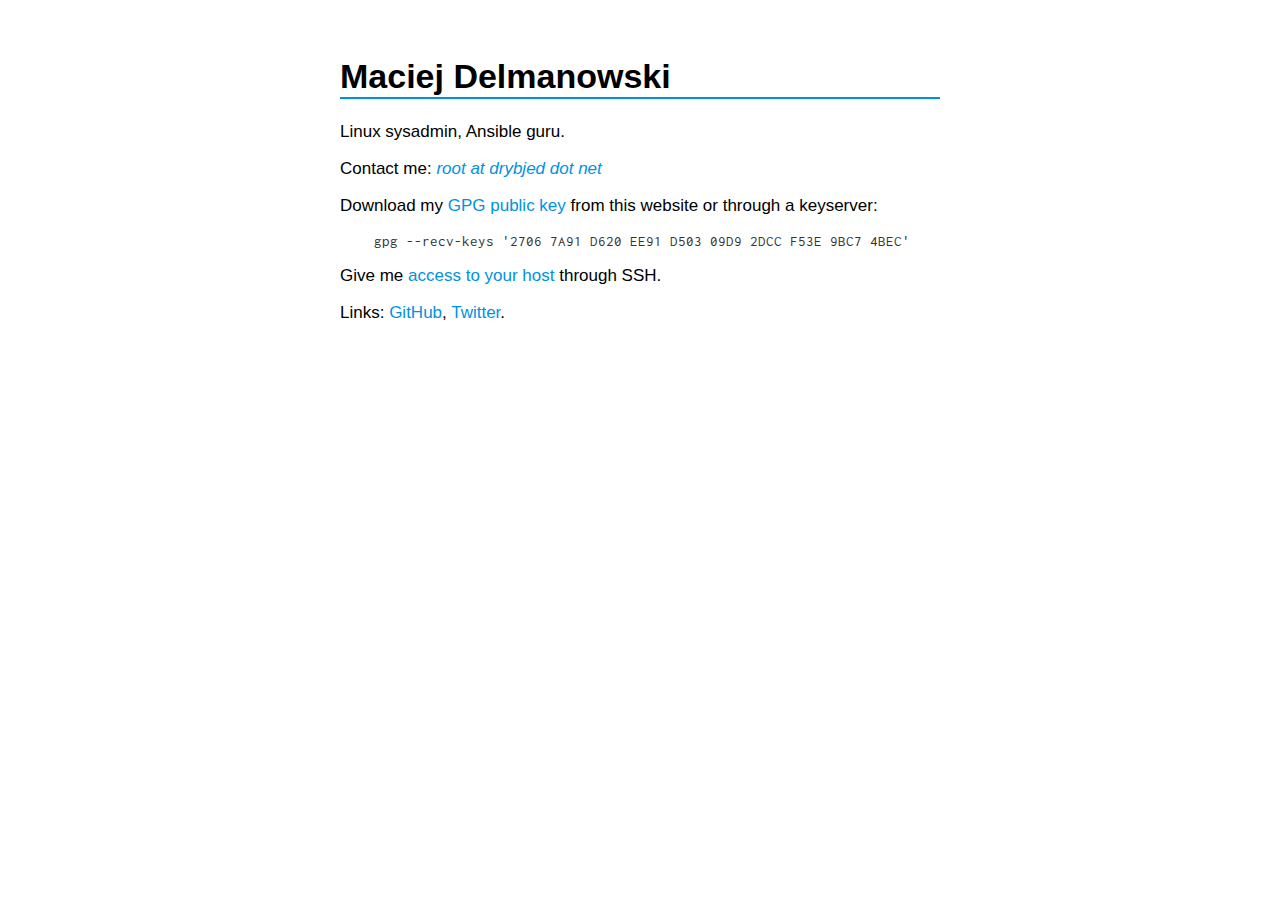
==== index.html @ 434b4e25 "Initialization" ====
<!DOCTYPE html PUBLIC "-//W3C//DTD XHTML 1.0 Strict//EN" "http://www.w3.org/TR/xhtml1/DTD/xhtml1-strict.dtd">
<html xmlns="http://www.w3.org/1999/xhtml" xml:lang="en" lang="en">
  <head>
    <meta http-equiv="Content-Type" content="text/html; charset=utf-8">
    <meta http-equiv="Content-Language" content="en">
    <meta name="viewport" content="width=device-width, initial-scale=1.0">
    <meta name="author" content="41B13D37B3869286029B5435CC9236FC8049EE10">
    <meta name="copyright" content="drybjed.net">
    <meta name="description" content="Personal home page of Maciej Delmanowski">
    <meta name="keywords" content="personal home page">
    <link rel="openid.server"   href="https://www.clavid.com/provider/openid">
    <link rel="openid.delegate" href="http://drybjed.clavid.com">
    <link rel="stylesheet" type="text/css" href="http://fonts.googleapis.com/css?family=Inconsolata|Droid+Sans+Condensed">
    <link rel="stylesheet" type="text/css" href="css/normalize.css" media="screen">
    <link rel="stylesheet" type="text/css" href="css/drybjed.css" media="screen">
    <title>Maciej Delmanowski</title>
  </head>
  <body>
    <div id="content">

    <h1>Maciej Delmanowski</h1>

    <p>Linux sysadmin, Ansible guru.</p>

    <p>Contact me: <em><a href="mailto:drybjed@gmail.com">root at drybjed dot net</a></em></p>

    <p>Download my <a href="/0x2DCCF53E9BC74BEC.asc">GPG public key</a> from this website or through a keyserver:</p>

    <pre>gpg --recv-keys '2706 7A91 D620 EE91 D503 09D9 2DCC F53E 9BC7 4BEC'</pre>

    <p>Give me <a href="/drybjed_ssh.pub">access to your host</a> through SSH.</p>

    <p>Links: <a href="https://github.com/drybjed/">GitHub</a>, <a href="https://twitter.com/drybjed">Twitter</a>.</p>

  </div>
  </body>
</html>
---- css/drybjed.css ----
html {
  font-size: 17px;
  font-family: "Droid Sans Condensed", sans-serif;
}

@media (max-width: 900px) {
  html { font-size: 15px; }
}

@media (max-width: 400px) {
  html { font-size: 13px; }
}

#content {
  margin: 0 auto;
  width: 600px;
  padding: 2rem;
}

@media (max-width: 900px) {
  #content {
    width: 70%;
    padding: 1.5rem;
  }
}

h1 {
  padding-bottom: 0.05em;
  border-bottom: 2px solid #0092DF;
}

a {
  text-decoration: none;
  color: #0092DF;
}

pre {
  font-family: "Inconsolata", monospace;
  font-size: 90%;
  color: #333;
  padding-left: 2rem;
}

@media (max-width: 500px) {
  pre { padding-left: 0rem; }
}
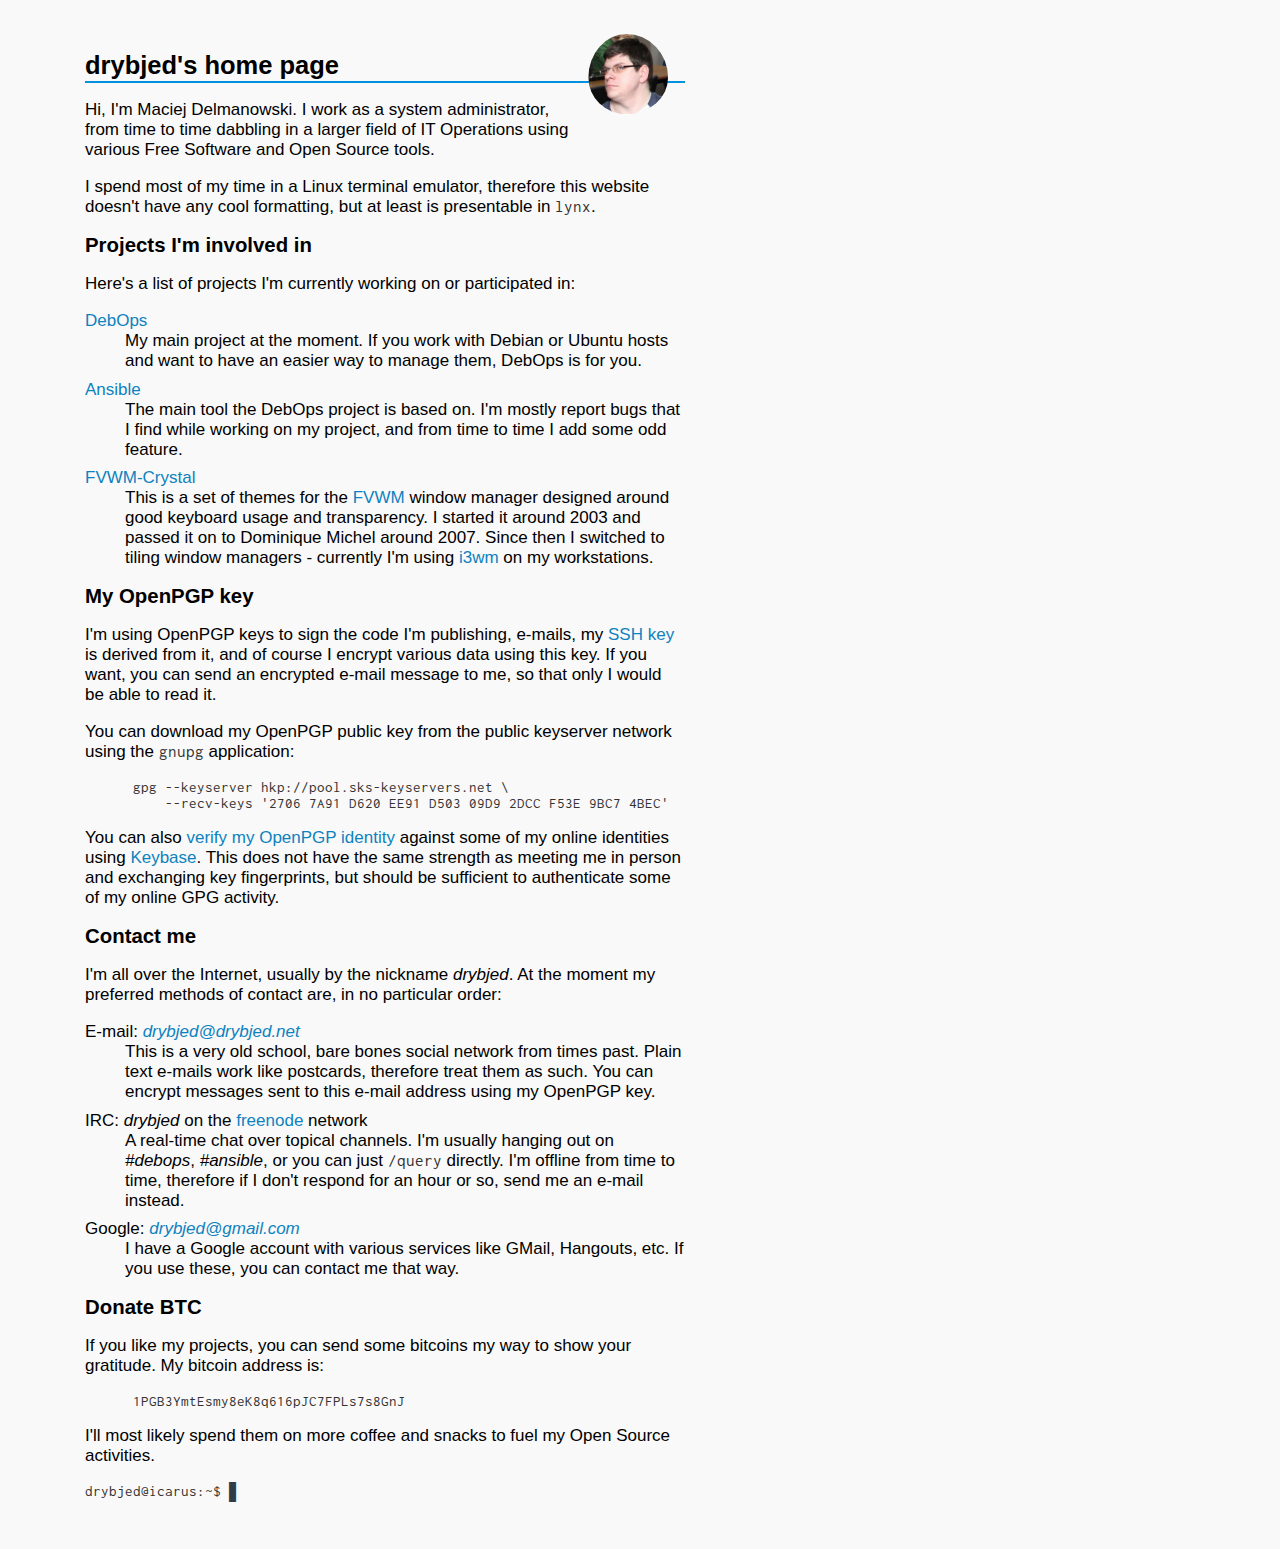
==== commit c43d34c5: "New version of the website" ====
--- a/index.html
+++ b/index.html
@@ -1,37 +1,143 @@
 <!DOCTYPE html PUBLIC "-//W3C//DTD XHTML 1.0 Strict//EN" "http://www.w3.org/TR/xhtml1/DTD/xhtml1-strict.dtd">
 <html xmlns="http://www.w3.org/1999/xhtml" xml:lang="en" lang="en">
   <head>
+
     <meta http-equiv="Content-Type" content="text/html; charset=utf-8">
     <meta http-equiv="Content-Language" content="en">
+
     <meta name="viewport" content="width=device-width, initial-scale=1.0">
     <meta name="author" content="41B13D37B3869286029B5435CC9236FC8049EE10">
     <meta name="copyright" content="drybjed.net">
     <meta name="description" content="Personal home page of Maciej Delmanowski">
     <meta name="keywords" content="personal home page">
+
     <link rel="openid.server"   href="https://www.clavid.com/provider/openid">
     <link rel="openid.delegate" href="http://drybjed.clavid.com">
+
     <link rel="stylesheet" type="text/css" href="http://fonts.googleapis.com/css?family=Inconsolata|Droid+Sans+Condensed">
     <link rel="stylesheet" type="text/css" href="css/normalize.css" media="screen">
     <link rel="stylesheet" type="text/css" href="css/drybjed.css" media="screen">
-    <title>Maciej Delmanowski</title>
+    <link rel="stylesheet" type="text/css" href="css/blinking_cursor.css" media="screen">
+
+    <title>drybjed's home page</title>
+
   </head>
+
+  <!-- Oh, hello there. Nice for you to stop by. Yup, this website is all done by hand, in vim. -->
+
   <body>
+
     <div id="content">
 
-    <h1>Maciej Delmanowski</h1>
+      <img id="avatar" src="drybjed.jpg" />
 
-    <p>Linux sysadmin, Ansible guru.</p>
+      <h1>drybjed's home page</h1>
 
-    <p>Contact me: <em><a href="mailto:drybjed@gmail.com">root at drybjed dot net</a></em></p>
+      <p>Hi, I'm Maciej Delmanowski. I work as a system administrator, from
+      time to time dabbling in a larger field of IT Operations using various
+      Free Software and Open Source tools.</p>
 
-    <p>Download my <a href="/0x2DCCF53E9BC74BEC.asc">GPG public key</a> from this website or through a keyserver:</p>
+      <p>I spend most of my time in a Linux terminal emulator, therefore this
+      website doesn't have any cool formatting, but at least is presentable
+      in <code>lynx</code>.</p>
 
-    <pre>gpg --recv-keys '2706 7A91 D620 EE91 D503 09D9 2DCC F53E 9BC7 4BEC'</pre>
+      <h2>Projects I'm involved in</h2>
 
-    <p>Give me <a href="/drybjed_ssh.pub">access to your host</a> through SSH.</p>
+      <p>Here's a list of projects I'm currently working on or participated in:</p>
 
-    <p>Links: <a href="https://github.com/drybjed/">GitHub</a>, <a href="https://twitter.com/drybjed">Twitter</a>.</p>
+      <dl>
 
-  </div>
+        <dt><a href="https://github.com/debops/debops/">DebOps</a></dt>
+        <dd>My main project at the moment. If you work with Debian or Ubuntu
+        hosts and want to have an easier way to manage them, DebOps is for
+        you.</dd>
+
+        <dt><a href="https://github.com/ansible/ansible/">Ansible</a></dt>
+        <dd>The main tool the DebOps project is based on. I'm mostly report
+        bugs that I find while working on my project, and from time to time
+        I add some odd feature.</dd>
+
+        <dt><a href="http://fvwm-crystal.sourceforge.net">FVWM-Crystal</a></dt>
+        <dd>This is a set of themes for the <a href="http://fvwm.org/">FVWM</a>
+        window manager designed around good keyboard usage and transparency.
+        I started it around 2003 and passed it on to Dominique Michel around
+        2007. Since then I switched to tiling window managers - currently I'm
+        using <a href="https://i3wm.org/">i3wm</a> on my workstations.</dd>
+
+      </dl>
+
+      <h2>My OpenPGP key</h2>
+
+      <p>I'm using OpenPGP keys to sign the code I'm publishing, e-mails, my
+      <a href="https://github.com/drybjed.keys">SSH key</a> is derived from it,
+      and of course I encrypt various data using this key. If you want, you can
+      send an encrypted e-mail message to me, so that only I would be able to
+      read it.</p>
+
+      <p>You can download my OpenPGP public key from the public keyserver
+      network using the <code>gnupg</code> application:</p>
+
+      <pre>
+      gpg --keyserver hkp://pool.sks-keyservers.net \
+          --recv-keys '2706 7A91 D620 EE91 D503 09D9 2DCC F53E 9BC7 4BEC'</pre>
+
+      <p>You can also <a href="https://keybase.io/drybjed">verify my OpenPGP identity</a>
+      against some of my online identities using <a href="https://keybase.io/">Keybase</a>.
+      This does not have the same strength as meeting me in person and
+      exchanging key fingerprints, but should be sufficient to authenticate
+      some of my online GPG activity.</p>
+
+      <h2>Contact me</h2>
+
+      <p>I'm all over the Internet, usually by the nickname <em>drybjed</em>.
+      At the moment my preferred methods of contact are, in no particular order:</p>
+
+      <dl>
+
+        <dt>E-mail: <em><a href="mailto:drybjed@drybjed.net">drybjed@drybjed.net</a></em></dt>
+        <dd>This is a very old school, bare bones social network from times
+        past. Plain text e-mails work like postcards, therefore treat them as
+        such. You can encrypt messages sent to this e-mail address using my
+        OpenPGP key.</dd>
+
+        <dt>IRC: <em>drybjed</em> on the <a href="https://freenode.net/">freenode</a> network</dt>
+        <dd>A real-time chat over topical channels. I'm usually hanging out on
+        <em>#debops</em>, <em>#ansible</em>, or you can just
+        <code>/query</code> directly. I'm offline from time to time, therefore
+        if I don't respond for an hour or so, send me an e-mail instead.</dd>
+
+        <dt>Google: <em><a href="mailto:drybjed@gmail.com">drybjed@gmail.com</a></em></dt>
+        <dd>I have a Google account with various services like GMail, Hangouts,
+        etc. If you use these, you can contact me that way.</dd>
+
+      </dl>
+
+      <h2>Donate BTC</h2>
+
+      <p>If you like my projects, you can send some bitcoins my way to show
+      your gratitude. My bitcoin address is:</p>
+
+      <pre>
+      1PGB3YmtEsmy8eK8q616pJC7FPLs7s8GnJ</pre>
+
+      <p>I'll most likely spend them on more coffee and snacks to fuel my Open
+      Source activities.</p>
+
+      <pre>drybjed@<span id="host">tycho</span>:~$ <span class="blinking-cursor">&block;</span></pre>
+
+    </div>
+
+    <script type="text/javascript">
+      var myHosts = ['helios', 'tycho', 'edi', 'cornell', 'icarus'];
+      var randomHost = myHosts[Math.floor(Math.random() * myHosts.length)];
+
+      function showhost(){
+          document.getElementById('host').innerHTML = randomHost;
+      }
+
+      showhost();
+    </script>
+
   </body>
+
 </html>
--- a/css/drybjed.css
+++ b/css/drybjed.css
@@ -11,8 +11,15 @@
   html { font-size: 13px; }
 }
 
+@media not grid {
+  body {
+    background-color: #f9f9f9;
+  }
+}
+
 #content {
   margin: 0 auto;
+  margin-left: 3em;
   width: 600px;
   padding: 2rem;
 }
@@ -27,21 +34,63 @@
 h1 {
   padding-bottom: 0.05em;
   border-bottom: 2px solid #0092DF;
+  font-size: 150%;
+}
+
+h2 {
+  font-size: 120%;
 }
 
 a {
   text-decoration: none;
-  color: #0092DF;
+  color: #0e82bf;
+}
+
+a:hover {
+  text-decoration: underline;
+}
+
+code {
+  font-family: "Inconsolata", monospace;
+  color: #777;
+}
+
+@media not grid {
+  code {
+    font-family: "Inconsolata", monospace;
+    color: #333;
+  }
 }
 
 pre {
-  font-family: "Inconsolata", monospace;
-  font-size: 90%;
-  color: #333;
-  padding-left: 2rem;
+  color: #777;
+  padding-left: 4em;
+}
+
+@media not grid {
+  pre {
+    font-family: "Inconsolata", monospace;
+    font-size: 90%;
+    color: #333;
+    padding-left: 0rem;
+  }
 }
 
 @media (max-width: 500px) {
   pre { padding-left: 0rem; }
 }
 
+dd {
+  margin-bottom: 0.5em;
+}
+
+#avatar {
+  object-fit: cover;
+  border-radius:50%;
+  width: 80px;
+  height: 80px;
+  float: right;
+  padding-left: 0.2em;
+  padding-bottom: 0.4em;
+  margin-right: 1em;
+}
--- a/css/blinking_cursor.css
+++ b/css/blinking_cursor.css
@@ -0,0 +1,54 @@
+.blinking-cursor {
+  font-size: 90%;
+  color: #2E3D48;
+  -webkit-animation: 1s blink step-end infinite;
+  -moz-animation: 1s blink step-end infinite;
+  -ms-animation: 1s blink step-end infinite;
+  -o-animation: 1s blink step-end infinite;
+  animation: 1s blink step-end infinite;
+}
+
+@keyframes "blink" {
+  from, to {
+    color: transparent;
+  }
+  50% {
+    color: black;
+  }
+}
+
+@-moz-keyframes blink {
+  from, to {
+    color: transparent;
+  }
+  50% {
+    color: black;
+  }
+}
+
+@-webkit-keyframes "blink" {
+  from, to {
+    color: transparent;
+  }
+  50% {
+    color: black;
+  }
+}
+
+@-ms-keyframes "blink" {
+  from, to {
+    color: transparent;
+  }
+  50% {
+    color: black;
+  }
+}
+
+@-o-keyframes "blink" {
+  from, to {
+    color: transparent;
+  }
+  50% {
+    color: black;
+  }
+}
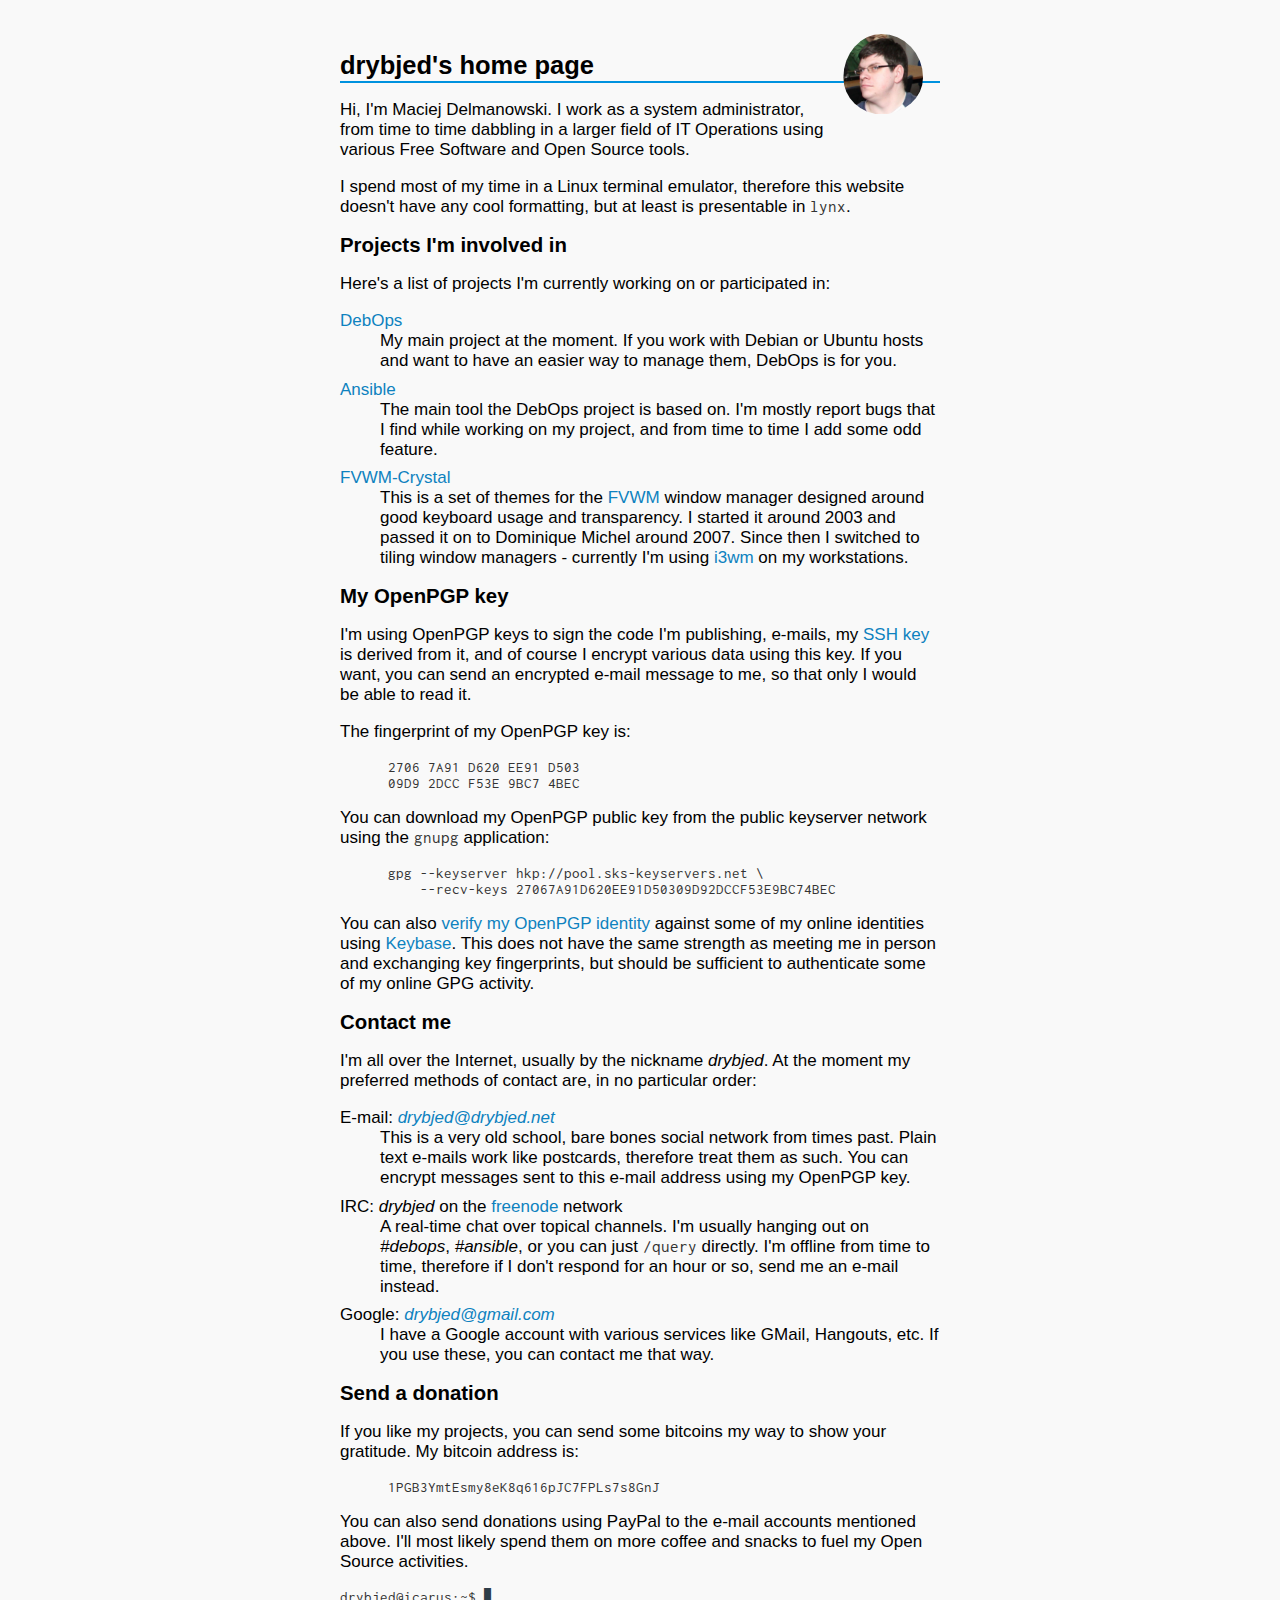
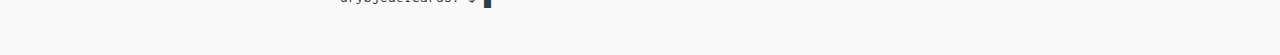
==== commit 3ae073f7: "Small fixes on the website" ====
--- a/index.html
+++ b/index.html
@@ -12,9 +12,9 @@
     <meta name="keywords" content="personal home page">
 
     <link rel="openid.server"   href="https://www.clavid.com/provider/openid">
-    <link rel="openid.delegate" href="http://drybjed.clavid.com">
+    <link rel="openid.delegate" href="https://drybjed.clavid.com">
 
-    <link rel="stylesheet" type="text/css" href="http://fonts.googleapis.com/css?family=Inconsolata|Droid+Sans+Condensed">
+    <link rel="stylesheet" type="text/css" href="https://fonts.googleapis.com/css?family=Inconsolata|Droid+Sans+Condensed">
     <link rel="stylesheet" type="text/css" href="css/normalize.css" media="screen">
     <link rel="stylesheet" type="text/css" href="css/drybjed.css" media="screen">
     <link rel="stylesheet" type="text/css" href="css/blinking_cursor.css" media="screen">
@@ -74,12 +74,19 @@
       send an encrypted e-mail message to me, so that only I would be able to
       read it.</p>
 
+      <p>The fingerprint of my OpenPGP key is:</p>
+
+      <pre>
+      2706 7A91 D620 EE91 D503
+      09D9 2DCC F53E 9BC7 4BEC</pre>
+
+
       <p>You can download my OpenPGP public key from the public keyserver
       network using the <code>gnupg</code> application:</p>
 
       <pre>
       gpg --keyserver hkp://pool.sks-keyservers.net \
-          --recv-keys '2706 7A91 D620 EE91 D503 09D9 2DCC F53E 9BC7 4BEC'</pre>
+          --recv-keys 27067A91D620EE91D50309D92DCCF53E9BC74BEC</pre>
 
       <p>You can also <a href="https://keybase.io/drybjed">verify my OpenPGP identity</a>
       against some of my online identities using <a href="https://keybase.io/">Keybase</a>.
@@ -112,7 +119,7 @@
 
       </dl>
 
-      <h2>Donate BTC</h2>
+      <h2>Send a donation</h2>
 
       <p>If you like my projects, you can send some bitcoins my way to show
       your gratitude. My bitcoin address is:</p>
@@ -120,8 +127,9 @@
       <pre>
       1PGB3YmtEsmy8eK8q616pJC7FPLs7s8GnJ</pre>
 
-      <p>I'll most likely spend them on more coffee and snacks to fuel my Open
-      Source activities.</p>
+      <p>You can also send donations using PayPal to the e-mail accounts
+      mentioned above. I'll most likely spend them on more coffee and snacks to
+      fuel my Open Source activities.</p>
 
       <pre>drybjed@<span id="host">tycho</span>:~$ <span class="blinking-cursor">&block;</span></pre>
 
--- a/css/drybjed.css
+++ b/css/drybjed.css
@@ -19,9 +19,14 @@
 
 #content {
   margin: 0 auto;
-  margin-left: 3em;
   width: 600px;
   padding: 2rem;
+}
+
+@media (max-width: 1000px) {
+  #content {
+    margin-left: 3em;
+  }
 }
 
 @media (max-width: 900px) {
